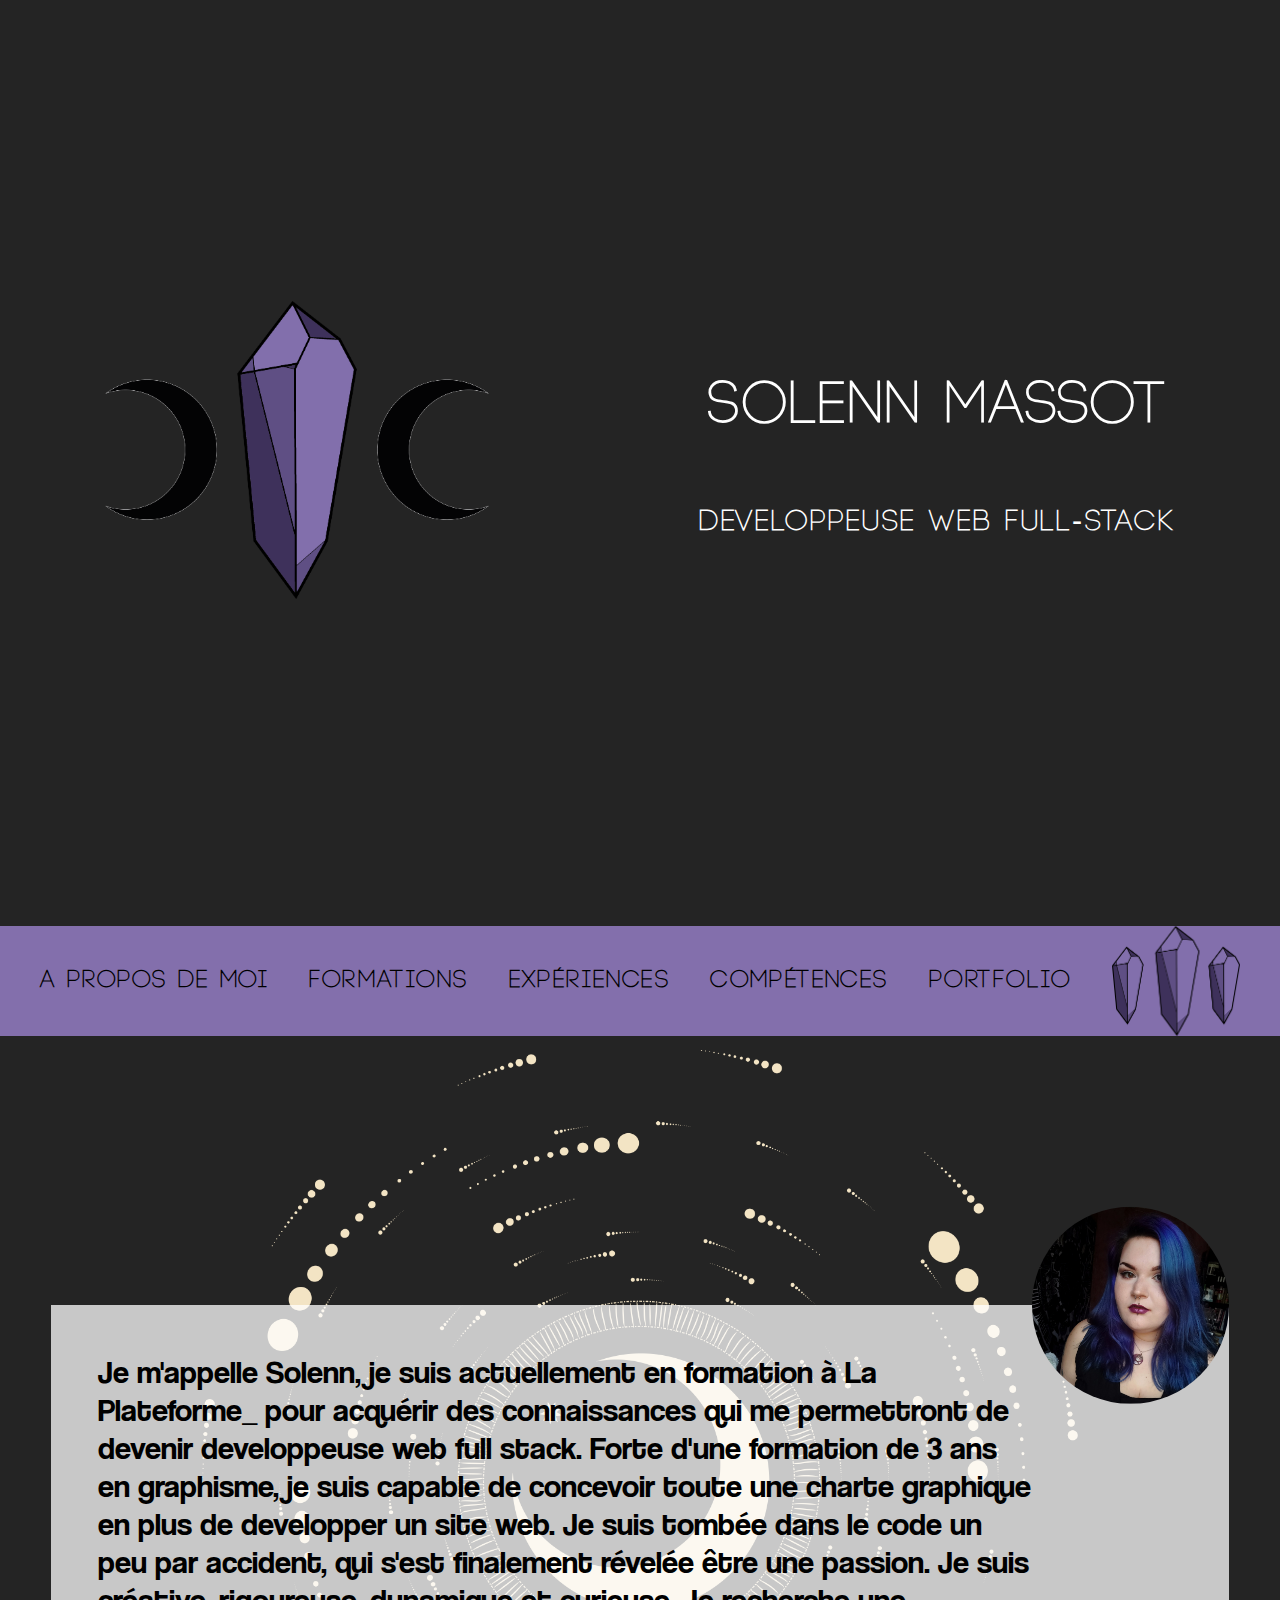
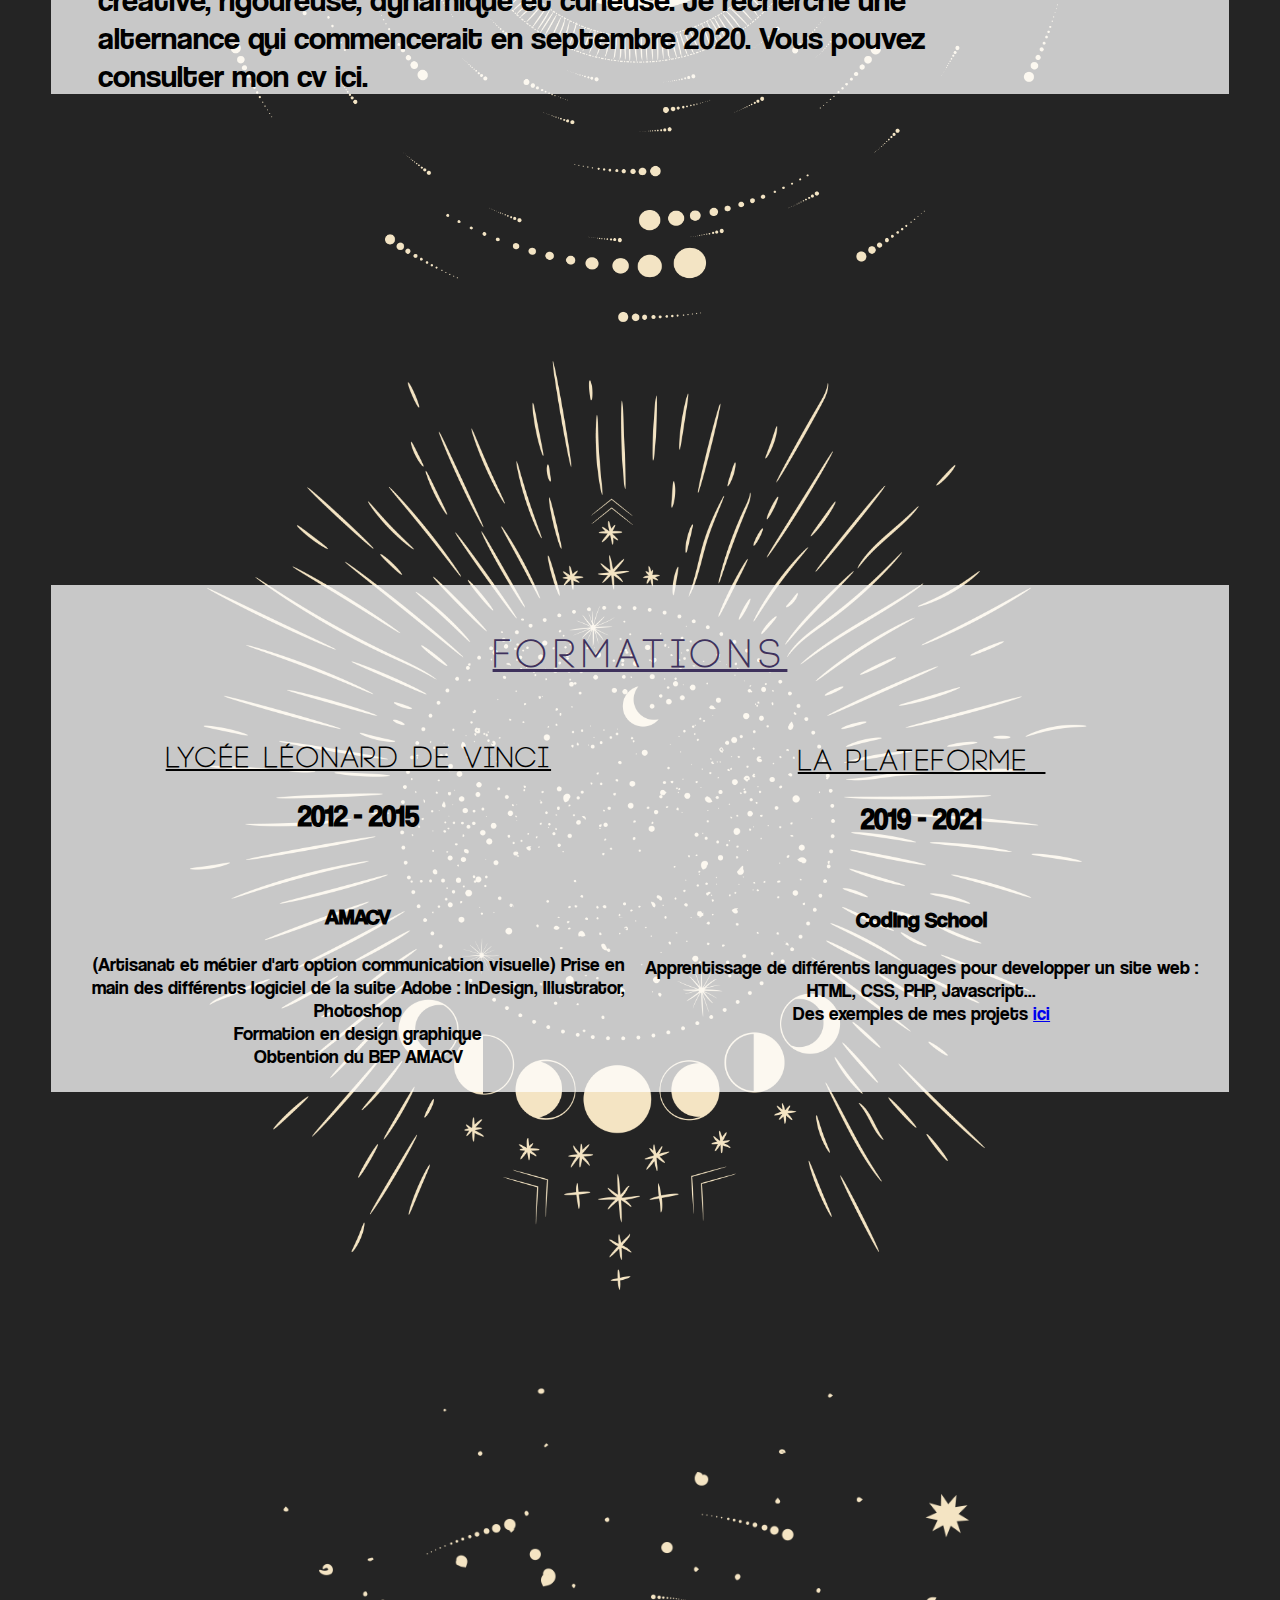
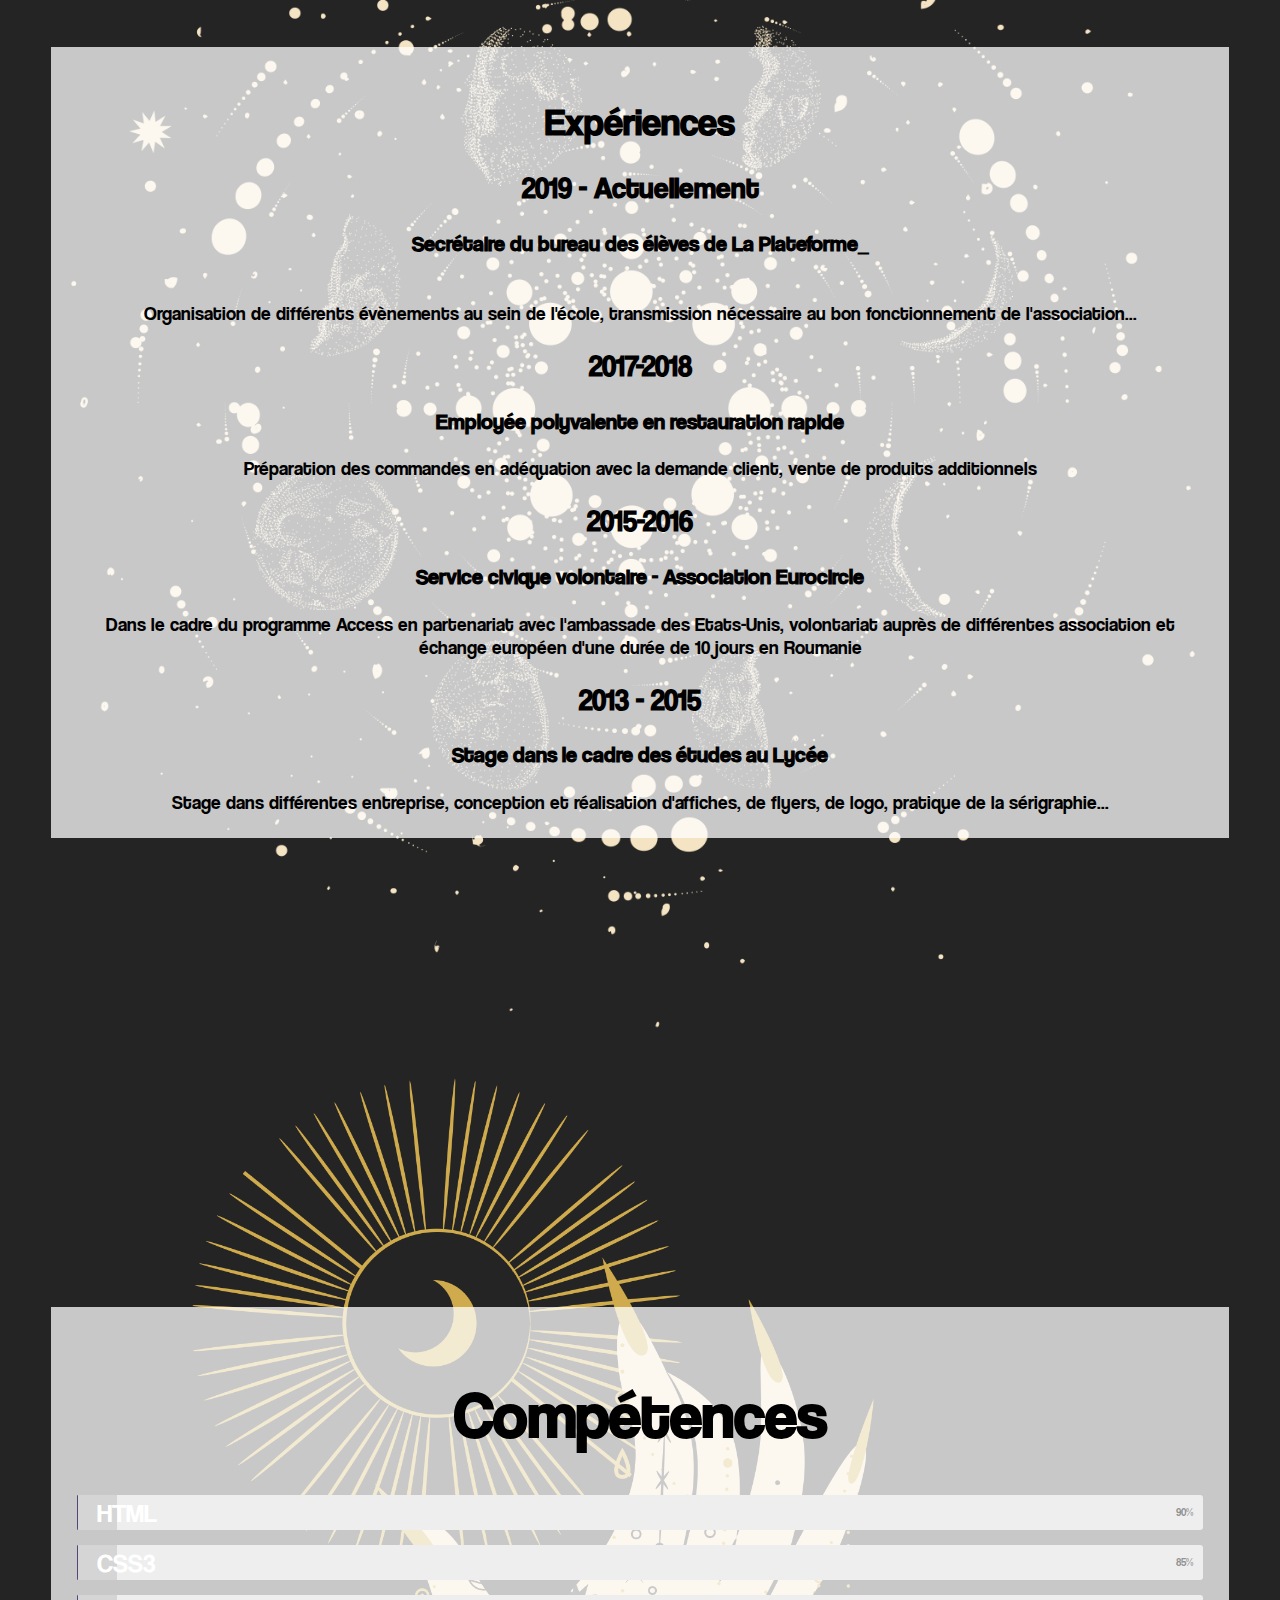
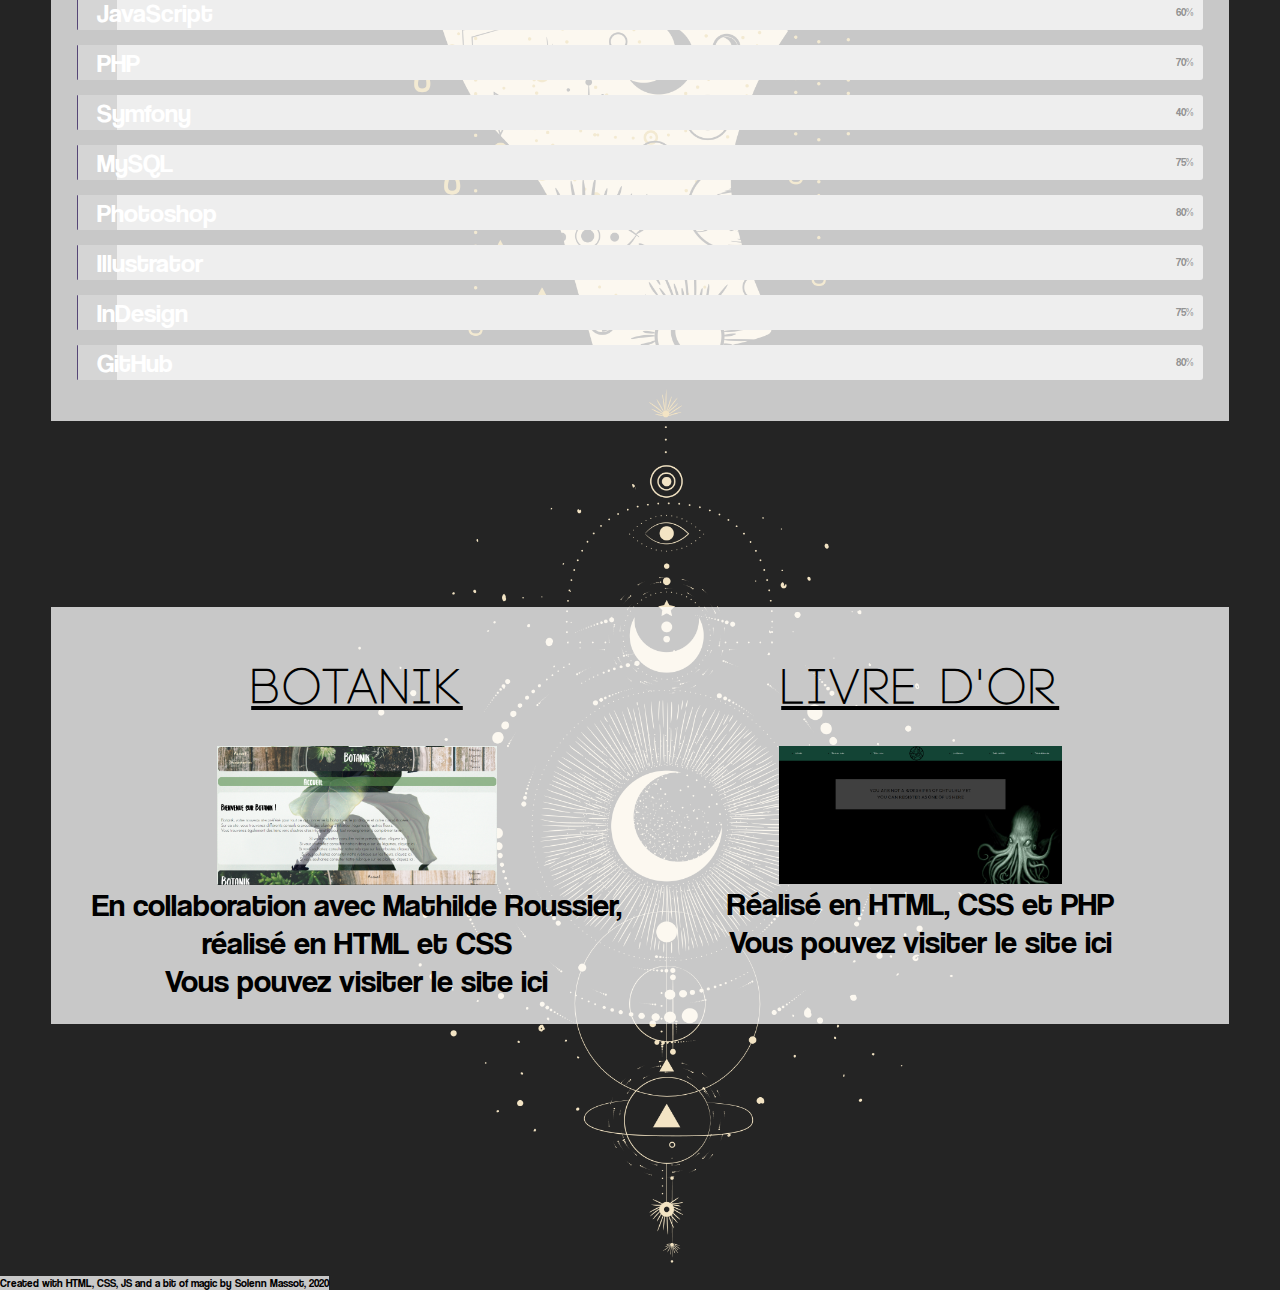
==== darkside.html @ 46f3d00c "//" ====
<html>

<head>
    <title>Solenn Massot</title>
    <link rel="stylesheet" type="text/css" href="style.css">
    <link rel="short icon" href="images/moon/moon.svg">
    <script type="text/javascript" src="https://code.jquery.com/jquery-3.4.1.js"></script>
    <script src="script.js"></script>
</head>

<body>
    <header>
        <nav id="menu-sticky">
            <a class="link-nav" href=#apropos>A propos de moi</a>
            <a class="link-nav" href=#formation>Formations</a>
            <a class="link-nav" href=#exp>Expériences</a>
            <a class="link-nav" href=#comps>Compétences</a>
            <a class="link-nav" href=#projet>Portfolio</a>
            <img class="img-nav" src="images/moon/cristaux.png" />
        </nav>
    </header>
    <main>
        <article id="presentation">
            <span id="t-pres">
                <h1>Solenn Massot</h1><br />
                Developpeuse web full-stack
            </span>
            <img id="img-pres" src="images/moon/cristal-et-lune.png" />
        </article>
        </article>
        <nav id="menu-nonsticky">
            <a class="link-nav" href=#apropos>A propos de moi</a>
            <a class="link-nav" href=#formation>Formations</a>
            <a class="link-nav" href=#exp>Expériences</a>
            <a class="link-nav" href=#comps>Compétences</a>
            <a class="link-nav" href=#projet>Portfolio</a>
            <img class="img-nav" src="images/moon/cristaux.png" />
        </nav>
        <div id="background-apropos">
        <div class="ancre" id="apropos"></div>
        
        <article id="a-propos">
            <div id="img">
            <img id="my" src="images/moon/myself.jpg" /><br />
            </div>
            <section class="section">
                <span class="text">
                    Je m'appelle Solenn, je suis actuellement en formation à La Plateforme_ pour acquérir des connaissances qui me permettront de devenir developpeuse web full stack.
                    Forte d'une formation de 3 ans en graphisme, je suis capable de concevoir toute une charte graphique en plus de developper un site web.
                    Je suis tombée dans le code un peu par accident, qui s'est finalement révelée être une passion. 
                    Je suis créative, rigoureuse, dynamique et curieuse.
                    Je recherche une alternance qui commencerait en septembre 2020.
                    Vous pouvez consulter mon cv <a href="cv-solenn-massot.pdf" class="link-text" target = "_blank">ici</a>.

                </span>
            </section>
        </article>
        </div>
        <div id="background-formation">
        <div class="ancre" id="formation"></div>
        <article id="formations">
            <h1 id="titre-formation">Formations</h1><br />
            <div id="div-formation">
                <section class="d-formation">
                    <h1 class="t-formation">Lycée Léonard De Vinci</h1>
                    <span>
                        <h2>2012 - 2015</h2><br />
                        <h3>AMACV</h3>(Artisanat et métier d'art option communication visuelle)
                        Prise en main des différents logiciel de la suite Adobe : InDesign, Illustrator, Photoshop<br />
                        Formation en design graphique<br />
                        Obtention du BEP AMACV<br />
                    </span>
                </section>
                <section class="d-formation">
                    <h1 class="t-formation">La Plateforme_</h1>
                    <span>
                        <h2>2019 - 2021</h2><br />
                        <h3>Coding School</h3>
                        Apprentissage de différents languages pour developper un site web : HTML, CSS, PHP, Javascript...<br />
                        Des exemples de mes projets <a href="#projet">ici</a>
                    </span>
                </section>
            </div>
        </article>
        </div>
        <div id="background-experiences">
        <div class="ancre" id="exp"></div>
        <article id="experience">
            <h1>Expériences</h1>
            <section class="s-exp">
                <span>
                    <h2>2019 - Actuellement</h2>
                    <h3>Secrétaire du bureau des élèves de La Plateforme_</h3><br />
                    Organisation de différents évènements au sein de l'école, transmission nécessaire au bon fonctionnement de l'association...
                </span>
            </section>
            <section class="s-exp">
                <span>
                    <h2>2017-2018</h2>
                    <h3>Employée polyvalente en restauration rapide</h3>
                    Préparation des commandes en adéquation avec la demande client, vente de produits additionnels
                </span>
            </section>
            <section class="s-exp">
                <span>
                    <h2>2015-2016</h2>
                    <h3>Service civique volontaire - Association Eurocircle</h3>
                    Dans le cadre du programme Access en partenariat avec l'ambassade des Etats-Unis, volontariat auprès de différentes association et échange européen d'une durée de 10 jours en Roumanie
                </span>
            </section>
            <section class="s-exp">
                <span>
                    <h2>2013 - 2015</h2>
                    <h3>Stage dans le cadre des études au Lycée </h3>
                    Stage dans différentes entreprise, conception et réalisation d'affiches, de flyers, de logo, pratique de la sérigraphie...
                </span>
            </section>
        </article>
        </div>
        <div id="background-competences">
        <div class="ancre" id="comps"></div>
        <article id="competence">
            <h1>Compétences</h1>
            <section class="comp-d">
                <div class="skillbar clearfix " data-percent="90%">
                    <div class="skillbar-title"><span>HTML</span></div>
                    <div class="skillbar-bar"></div>
                    <div class="skill-bar-percent">90%</div>
                </div>

                <div class="skillbar clearfix " data-percent="85%">
                    <div class="skillbar-title"><span>CSS3</span></div>
                    <div class="skillbar-bar"></div>
                    <div class="skill-bar-percent">85%</div>
                </div>

                <div class="skillbar clearfix " data-percent="60%">
                    <div class="skillbar-title"><span>JavaScript</span></div>
                    <div class="skillbar-bar"></div>
                    <div class="skill-bar-percent">60%</div>
                </div>

                <div class="skillbar clearfix " data-percent="70%">
                    <div class="skillbar-title"><span>PHP</span></div>
                    <div class="skillbar-bar"></div>
                    <div class="skill-bar-percent">70%</div>
                </div>

                <div class="skillbar clearfix " data-percent="40%">
                    <div class="skillbar-title"><span>Symfony</span></div>
                    <div class="skillbar-bar"></div>
                    <div class="skill-bar-percent">40%</div>
                </div>


                <div class="skillbar clearfix " data-percent="75%">
                    <div class="skillbar-title"><span>MySQL</span></div>
                    <div class="skillbar-bar"></div>
                    <div class="skill-bar-percent">75%</div>
                </div>

                <div class="skillbar clearfix " data-percent="80%">
                    <div class="skillbar-title"><span>Photoshop</span></div>
                    <div class="skillbar-bar"></div>
                    <div class="skill-bar-percent">80%</div>
                </div>

                <div class="skillbar clearfix " data-percent="70%">
                    <div class="skillbar-title"><span>Illustrator</span></div>
                    <div class="skillbar-bar"></div>
                    <div class="skill-bar-percent">70%</div>
                </div>

                <div class="skillbar clearfix " data-percent="75%">
                    <div class="skillbar-title"><span>InDesign</span></div>
                    <div class="skillbar-bar"></div>
                    <div class="skill-bar-percent">75%</div>
                </div>

                <div class="skillbar clearfix " data-percent="80%">
                    <div class="skillbar-title"><span>GitHub</span></div>
                    <div class="skillbar-bar"></div>
                    <div class="skill-bar-percent">80%</div>
                </div>
            </section>
        </article>
        </div>
        <div id="background-projet">
        <div class="ancre" id="projet"></div>
        <article id="portefolio">
            <section>
                <h1 class="t-formation">Botanik</h1>
                <img class="img-projet" src="images/moon/botanik.png">
                <br/>
                <span>En collaboration avec Mathilde Roussier, réalisé en HTML et CSS<br />
                    Vous pouvez visiter le site <a href="botanique/accueil.html" class="link-text" target = "_blank">ici</a></span><br />
                
            </section>
            <section>
                <h1 class="t-formation">Livre d'or</h1>
                <img class="img-projet" src="images/moon/livre-ot.png">
</br>
                <span>Réalisé en HTML, CSS et PHP<br />
                    Vous pouvez visiter le site <a href="livre-or/index.php" class="link-text" target = "_blank">ici</a></span><br />
                
            </section>

        </article>
        </div>
    </main>
</body>
<footer>
    <span id="footer">Created with HTML, CSS, JS and a bit of magic by Solenn Massot, 2020</span>
</footer>

</html>
---- style.css ----
@font-face {
    font-family: 'gtitre';
    src: url('font/code.otf') format('OpenType');
    font-weight: normal;
    font-style: normal;
}
@font-face {
    font-family: 'texte';
    src: url('font/coolvetica.ttf') format('TrueType');
    font-weight: normal;
    font-style: normal;
}
@font-face {
    font-family: 'ptitre';
    src: url('font/Square.ttf') format('TrueType');
    font-weight: normal;
    font-style: normal;
}
/* Color :
    dark purple : #3e315c
    medium purple : #604f85
    light purple : #836fac*/
/*-----------GENERAL----------*/
html{
    scroll-behavior: smooth;
}
body{
    margin: 0 ;
    background-color: rgb(36, 36, 36);
    width: 100%;
}
/*-------NAV---------*/
#menu-sticky{
    background-color: #836fac;
    z-index:1;
    position: fixed;
    display: flex;
    flex-direction: row;
    justify-content: space-evenly;
    width: 100%;
    align-items: center;
}
#menu-nonsticky{
    background-color: #836fac;
    display: flex;
    flex-direction: row;
    justify-content: space-evenly;
    width: 100%;
    align-items: center;
}
.link-nav{
    font-family: 'gtitre';
    text-decoration: none;
    color:black;
    font-size: 150%;
    font-weight: bolder;
    letter-spacing: 0.1em;
}   
.link-nav:hover{
    text-decoration: underline;
}
.img-nav{
    width: 10%;
}
/*--------PRESENTATION--------*/
#presentation{
    z-index: 2;
    position: relative;
    font-family: 'gtitre';
    font-size: 180%;
    color:white;
    font-weight: bolder;
    letter-spacing: 0.1em;
    display: flex;
    flex-direction: row-reverse;
    justify-content: space-around;
    padding-bottom: 2%;
    width: 100%;
    align-items: center;
    background-color: rgb(36, 36, 36);
    text-align:center;
    height: 100%;
}
#t-pres{
    margin-top : -2%;
}
#img-pres{
    width: 30%;
}
#my{
    max-width: 100%;
    max-height: auto;
    border-radius: 50%;
    transform: translateY(-50%);
}
#img{
    max-height: 20%;
}
/*-----------ANCRES---------*/
.ancre{
    height: 20%;
    visibility: hidden;
    margin:0;
}
/*-----------A-PROPOS---------*/
#a-propos{
    background-color: rgba(255, 255, 255, 0.75);
    display: flex;
    flex-direction: row-reverse;
    justify-content: space-between;
    margin-right: 4%;
    margin-left: 4%;
    margin-top: 7%;
    margin-bottom: 7%;
}
.text{
    font-family: 'texte';
    font-size: 200%;
    text-align: left;
}
.section{
    padding-top: 4%;
    padding-left: 4%;
}
#background-apropos{
    background-image: url("images/moon/gr5.png");
    background-size: contain;
    background-repeat: no-repeat;
    background-position: center;
    height: 100%;
}
/*---------------FORMATION------------*/
#formations{
    background-color: rgba(255, 255, 255, 0.75);
    margin-right: 4%;
    margin-left: 4%;
    margin-top: 4%;
    padding: 2%;
    text-align: center;
    font-family: 'texte';
    font-size: 120%;
}
#div-formation{
    display: flex;
    justify-content: space-between;
}
#titre-formation{
    font-family: 'gtitre';
    font-size: 200%;
    color:#3e315c;
    text-decoration: underline;
    letter-spacing: 0.2em;
}
.d-formation{
    width: 50%;
}
.t-formation{
    font-family: 'gtitre';
    font-size: 150%;
    text-decoration: underline;
    letter-spacing: 0.1em;
}
#background-formation{
    background-image: url("images/moon/18.png");
    background-size: contain;
    background-repeat: no-repeat;
    background-position: center;
    height: 110%;
}
/*-----------EXPERIENCE-------------*/
#experience{
    background-color: rgba(255, 255, 255, 0.75);
    margin-right: 4%;
    margin-left: 4%;
    margin-top: 4%;
    padding: 2%;
    text-align: center;
    font-family: 'texte';
    font-size: 120%;
}
#background-experiences{
    background-image: url("images/moon/14.png");
    background-size: contain;
    background-repeat: no-repeat;
    background-position: center;
    height: 150%;
}
/*---------------COMPETENCES----------*/
#competence{
    background-color: rgba(255, 255, 255, 0.75);
    margin-right: 4%;
    margin-left: 4%;
    margin-top: 4%;
    padding: 2%;
    text-align: center;
    font-family: 'texte';
    font-size: 200%;
}
.compe{
    display:flex;
    flex-direction: row;
    justify-content: space-between;
    align-self: flex-start;
    margin-right:auto;
    margin-left:auto;
    margin-bottom: 1%;
    margin-top: 1%;
}
.skillbar {
	position:relative;
	display:block;
	margin-bottom:15px;
	width:100%;
	background:#eee;
	height:35px;
	border-radius:3px;
	-moz-border-radius:3px;
	-webkit-border-radius:3px;
	-webkit-transition:0.4s linear;
	-moz-transition:0.4s linear;
	-ms-transition:0.4s linear;
	-o-transition:0.4s linear;
	transition:0.4s linear;
	-webkit-transition-property:width, background-color;
	-moz-transition-property:width, background-color;
	-ms-transition-property:width, background-color;
	-o-transition-property:width, background-color;
	transition-property:width, background-color;
}

.skillbar-title {
	position:absolute;
	top:0;
	left:0;
    width:1px;
	font-size:0.8em;
	color:#ffffff;
	background-color:#604f85;
	-webkit-border-top-left-radius:3px;
	-webkit-border-bottom-left-radius:4px;
	-moz-border-radius-topleft:3px;
	-moz-border-radius-bottomleft:3px;
	border-top-left-radius:3px;
	border-bottom-left-radius:3px;
}

.skillbar-title span {
	display:block;
	background:rgba(0, 0, 0, 0.1);
	padding:0 20px;
	height:35px;
	line-height:35px;
	-webkit-border-top-left-radius:3px;
	-webkit-border-bottom-left-radius:3px;
	-moz-border-radius-topleft:3px;
	-moz-border-radius-bottomleft:3px;
	border-top-left-radius:3px;
	border-bottom-left-radius:3px;
}

.skillbar-bar {
	height:35px;
	width:0px;
	background: linear-gradient(90deg, rgba(80,67,108,1) 0%, rgba(176,154,219,1) 100%);
	border-radius:3px;
	-moz-border-radius:3px;
	-webkit-border-radius:3px;
}

.skill-bar-percent {
	position:absolute;
	right:10px;
	top:0;
	font-size:11px;
	height:35px;
	line-height:35px;
	color:#ffffff;
	color:rgba(0, 0, 0, 0.4);
}
#background-competences{
    background-image: url("images/moon/20.png");
    background-size: contain;
    background-repeat: no-repeat;
    background-position: center;
    height: 100%;
}
/*------------PORTFOLIO--------*/
#portefolio{
    display:flex;
    flex-direction: row;
    background-color: rgba(255, 255, 255, 0.75);
    margin-right: 4%;
    margin-left: 4%;
    margin-top: 4%;
    padding: 2%;
    text-align: center;
    font-family: 'texte';
    font-size: 200%;
}
.img-projet{
    width: 50%;
}
#background-projet{
    background-image: url("images/moon/apr1.png");
    background-size: contain;
    background-repeat: no-repeat;
    background-position: center;
    height: 100%;
}
/*-----------FOOTER-----------*/
#footer{
    background-color: rgba(255, 255, 255, 0.75);
    margin-top: 30%;
    text-align: center;
    font-family: 'texte';
    font-size: 70%;
    width: 100%;
}
.link-text{
    text-decoration: none;
    color: black;
}
.link-text:hover{
    text-decoration: underline;
    color: #3e315c;
}
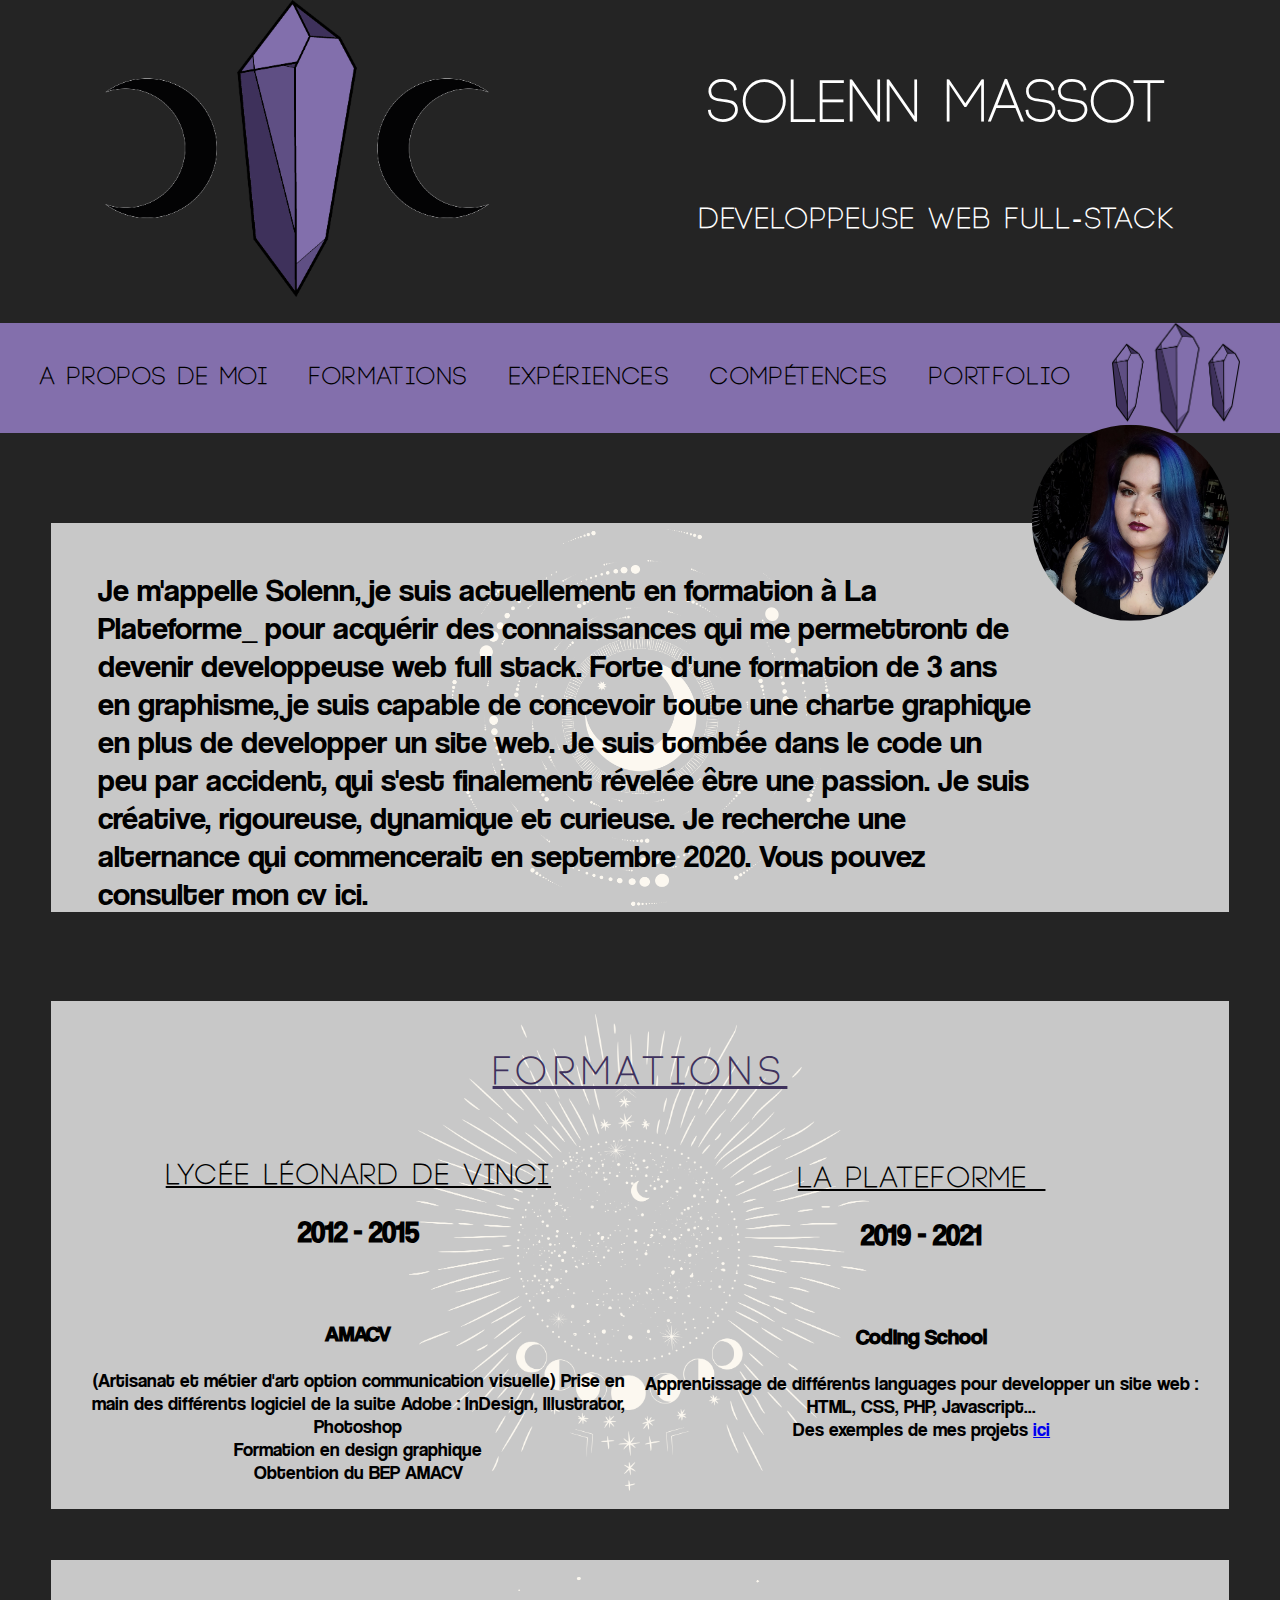
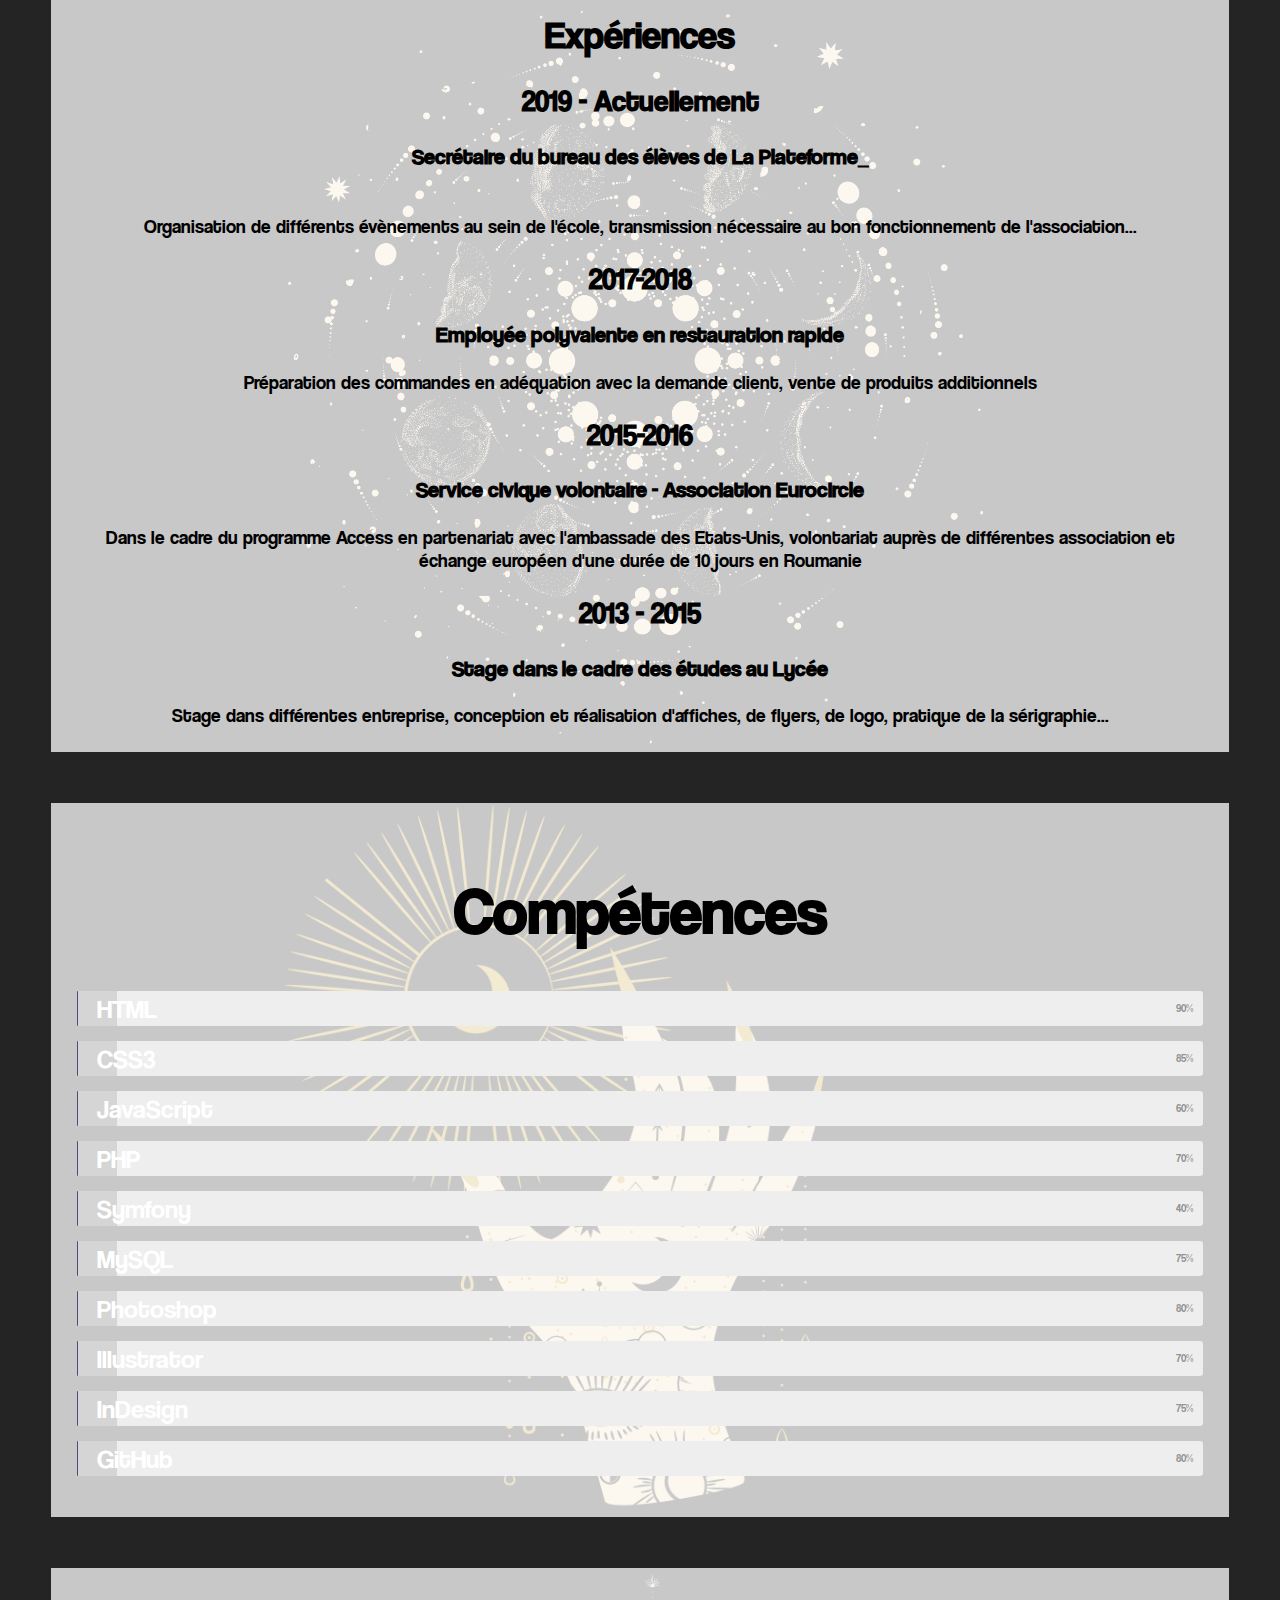
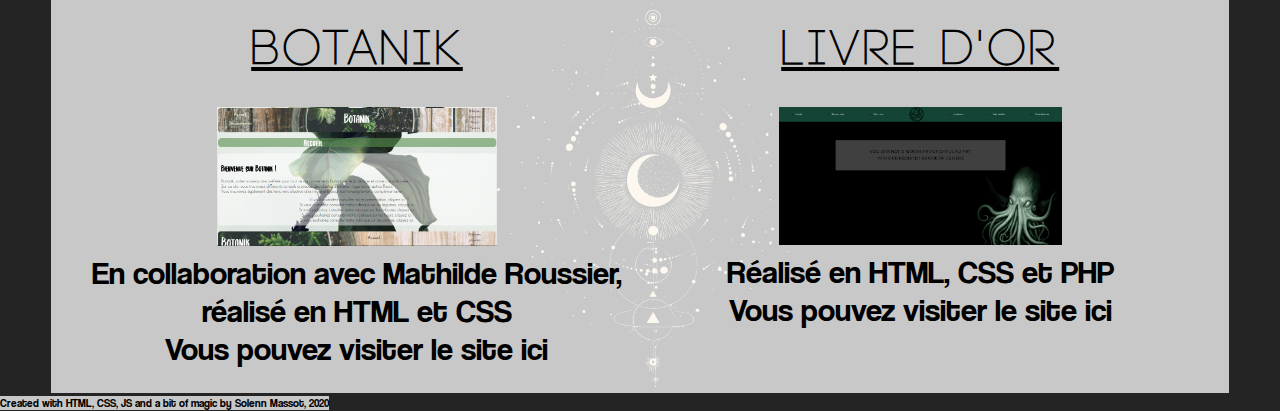
==== commit 12478b9f: "//" ====
--- a/darkside.html
+++ b/darkside.html
@@ -1,6 +1,9 @@
-<html>
+<!DOCTYPE html>
+<html lang="fr">
 
 <head>
+    <meta charset="UTF-8">
+    <meta name="viewport" content="width=device-width, initial-scale=1.0">
     <title>Solenn Massot</title>
     <link rel="stylesheet" type="text/css" href="style.css">
     <link rel="short icon" href="images/moon/moon.svg">
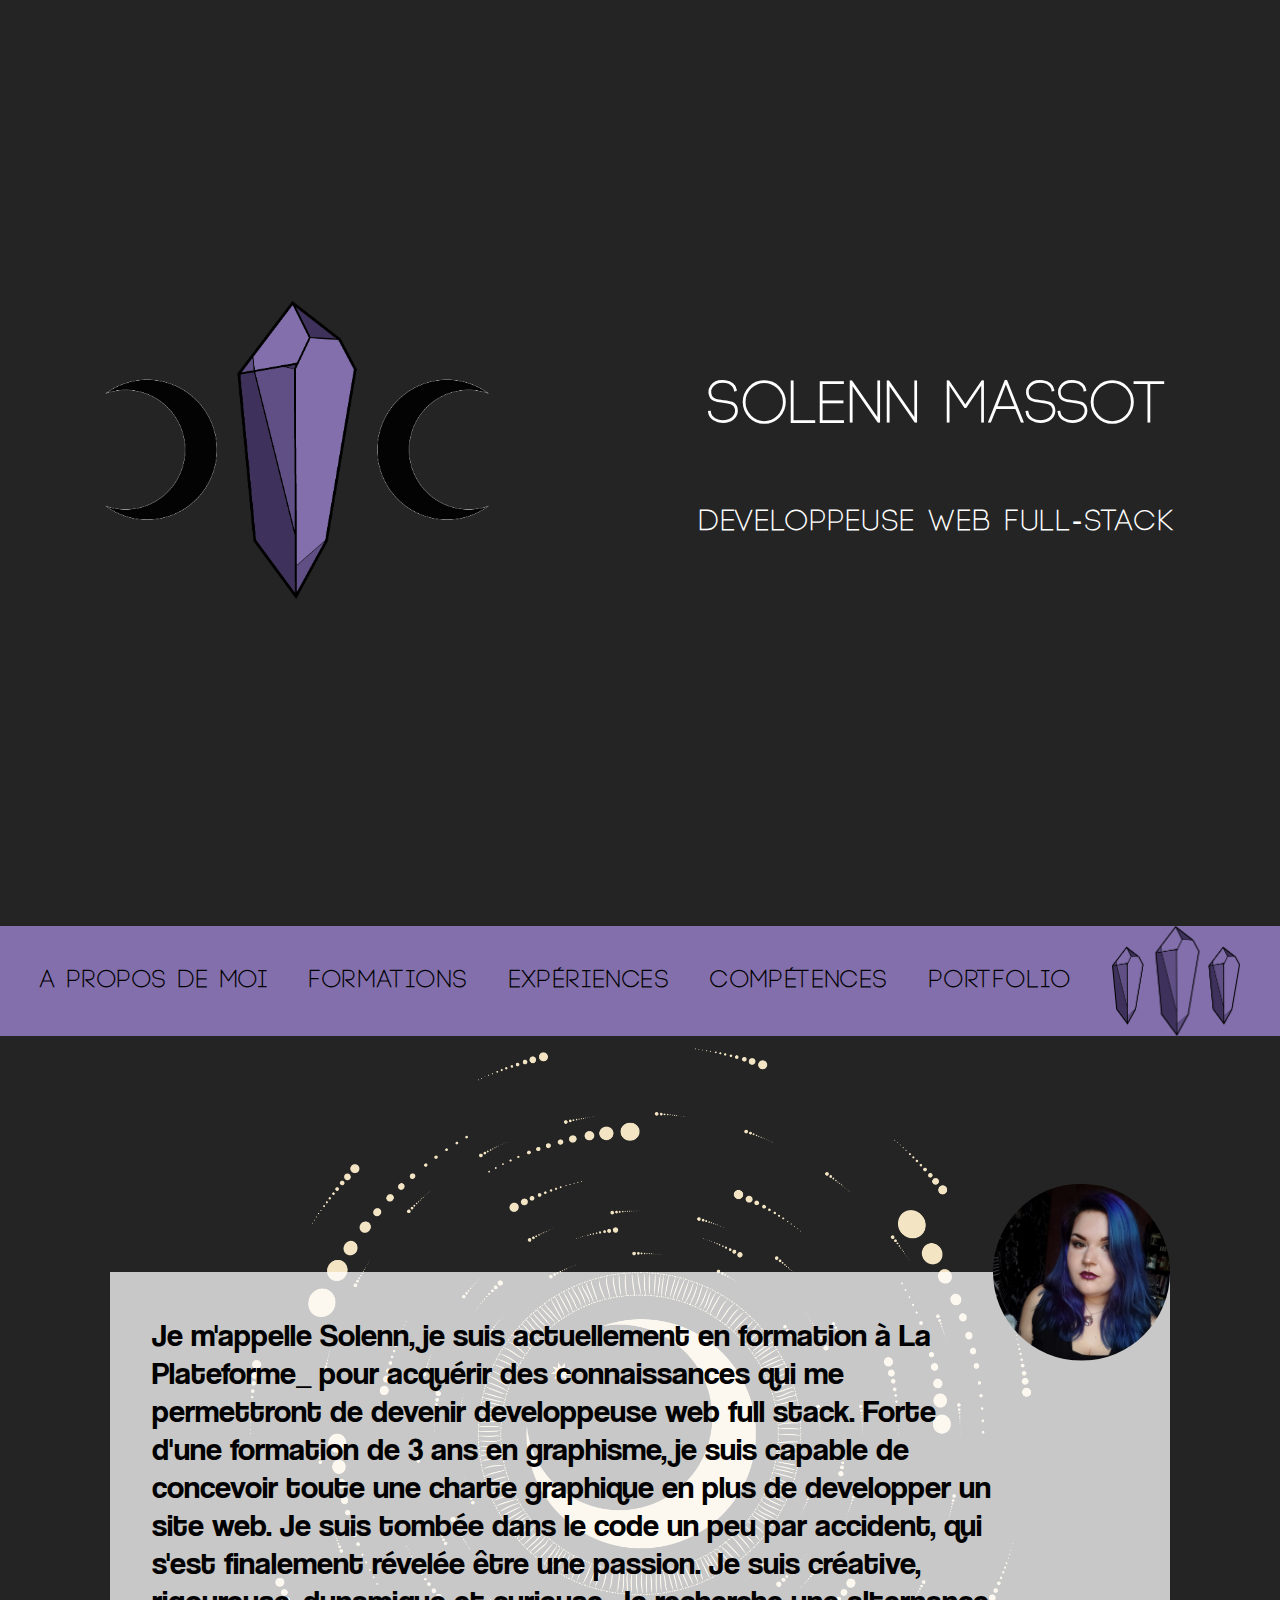
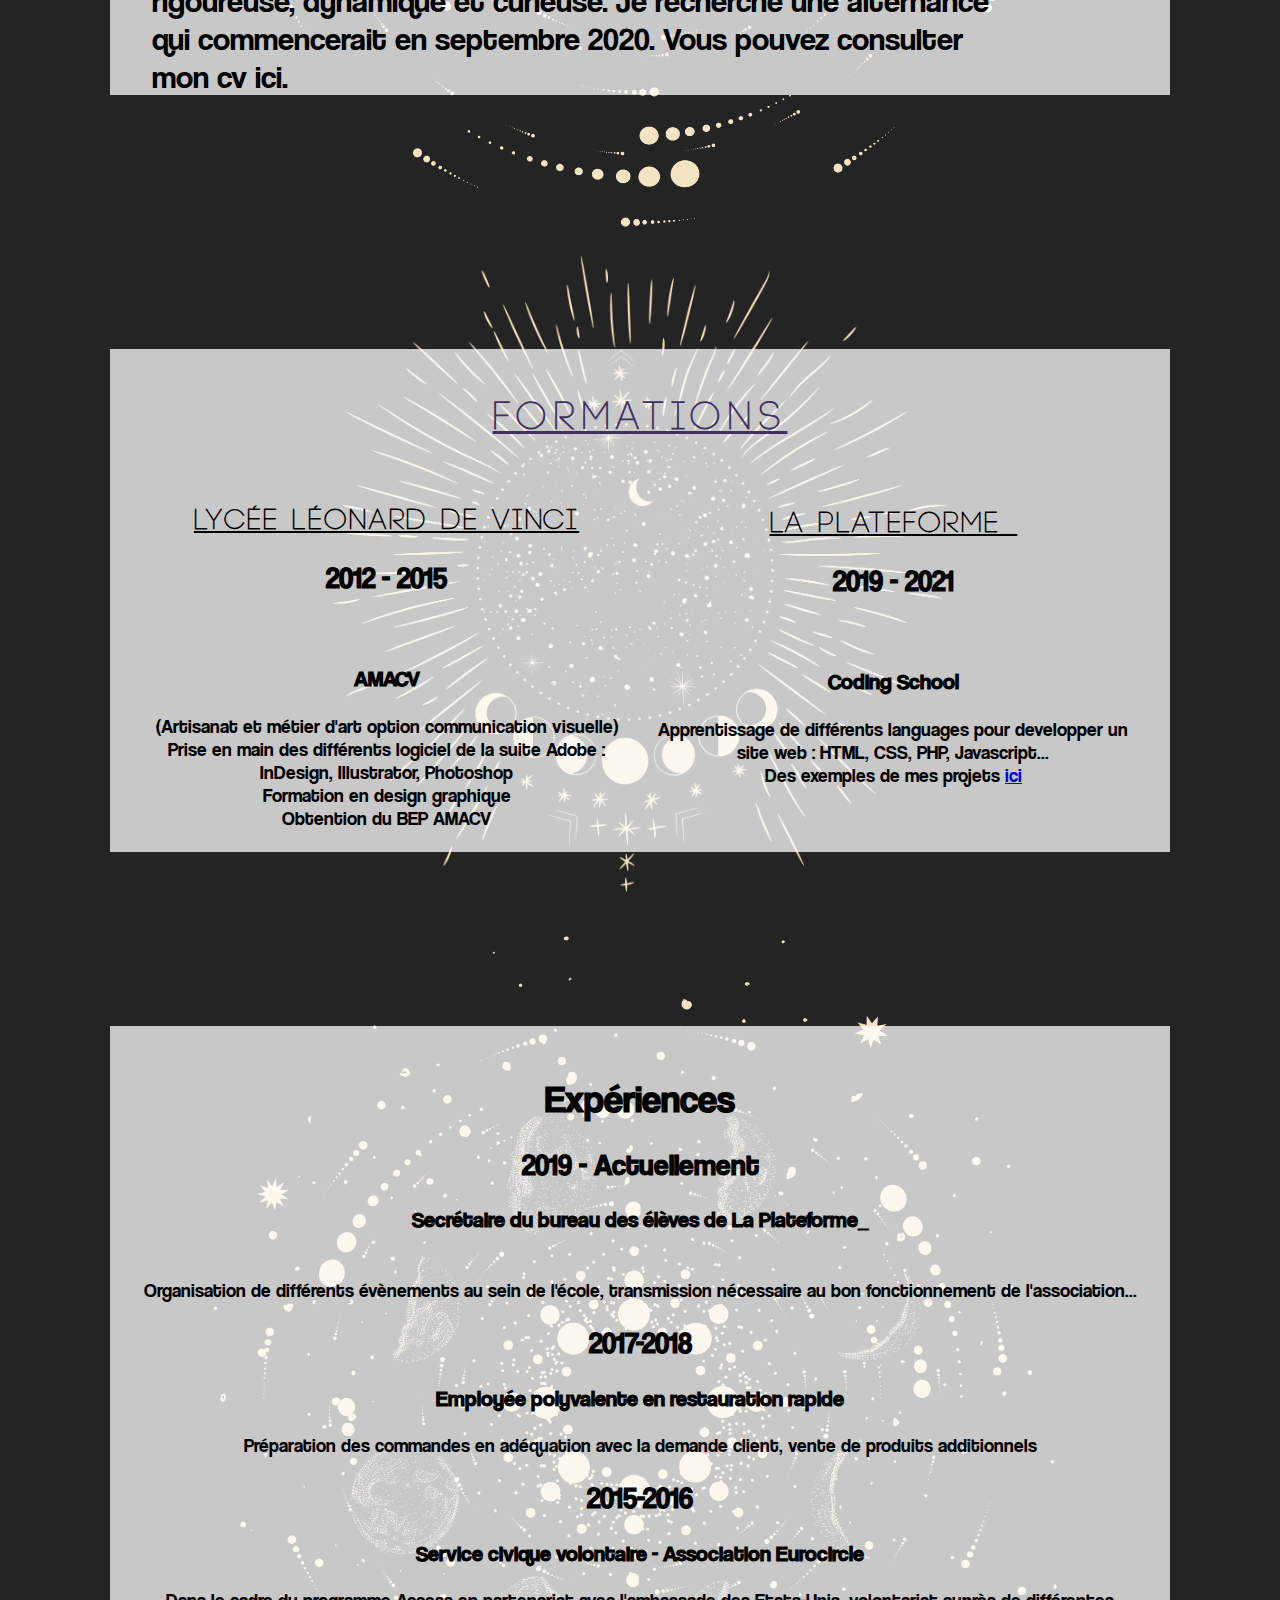
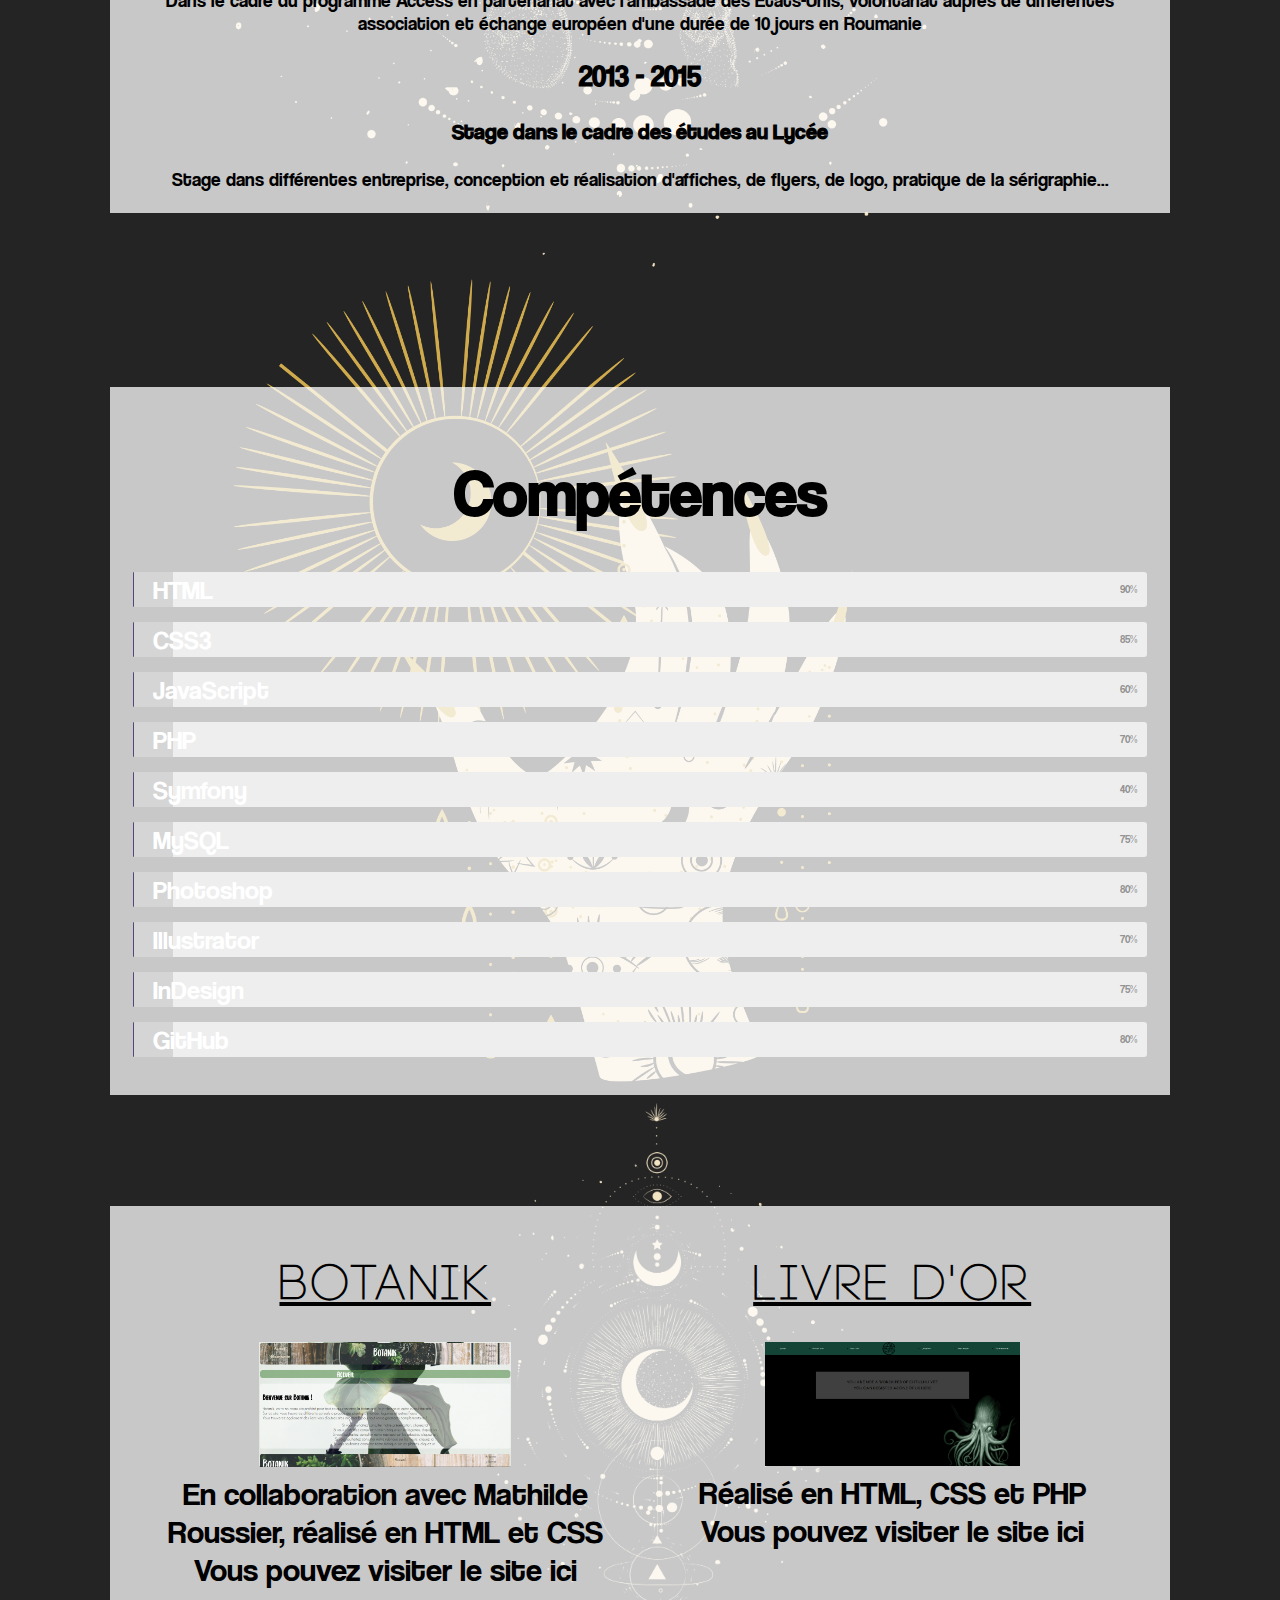
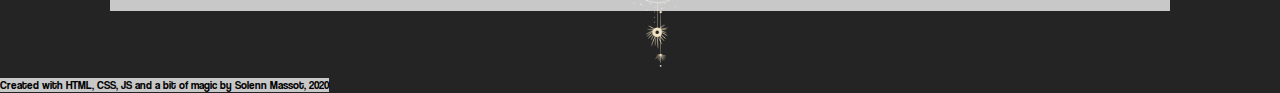
==== commit a911eb6a: "//" ====
--- a/style.css
+++ b/style.css
@@ -79,7 +79,7 @@
     align-items: center;
     background-color: rgb(36, 36, 36);
     text-align:center;
-    height: 100%;
+    height: 100vh;
 }
 #t-pres{
     margin-top : -2%;
@@ -110,7 +110,7 @@
     justify-content: space-between;
     margin-right: 4%;
     margin-left: 4%;
-    margin-top: 7%;
+    margin-top: 15%;
     margin-bottom: 7%;
 }
 .text{
@@ -127,7 +127,8 @@
     background-size: contain;
     background-repeat: no-repeat;
     background-position: center;
-    height: 100%;
+    height: 150%;
+    padding: 5%;
 }
 /*---------------FORMATION------------*/
 #formations{
@@ -166,6 +167,7 @@
     background-repeat: no-repeat;
     background-position: center;
     height: 110%;
+    padding: 5%;
 }
 /*-----------EXPERIENCE-------------*/
 #experience{
@@ -184,6 +186,7 @@
     background-repeat: no-repeat;
     background-position: center;
     height: 150%;
+    padding: 5%;
 }
 /*---------------COMPETENCES----------*/
 #competence{
@@ -283,6 +286,9 @@
     background-repeat: no-repeat;
     background-position: center;
     height: 100%;
+    padding-top: 5%;
+    padding-right: 5%;
+    padding-left: 5%;
 }
 /*------------PORTFOLIO--------*/
 #portefolio{
@@ -306,6 +312,7 @@
     background-repeat: no-repeat;
     background-position: center;
     height: 100%;
+    padding: 5%;
 }
 /*-----------FOOTER-----------*/
 #footer{
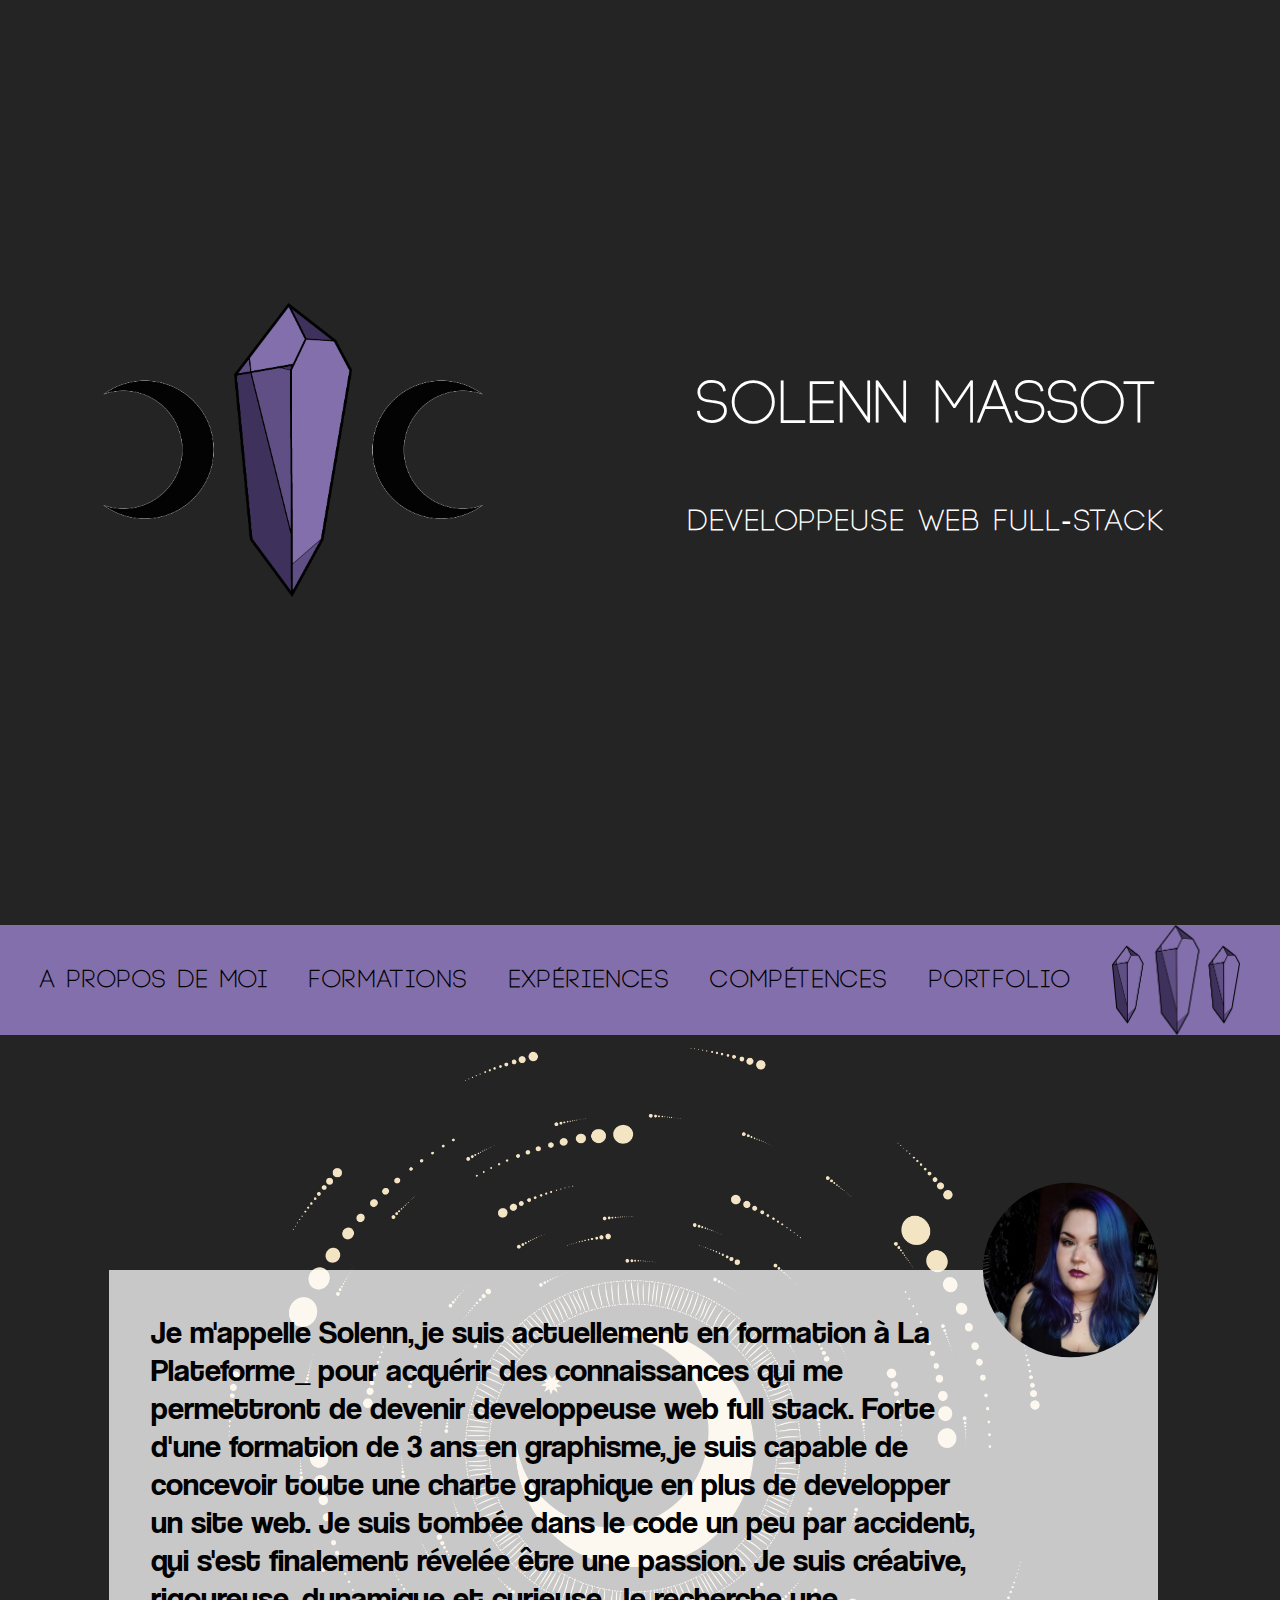
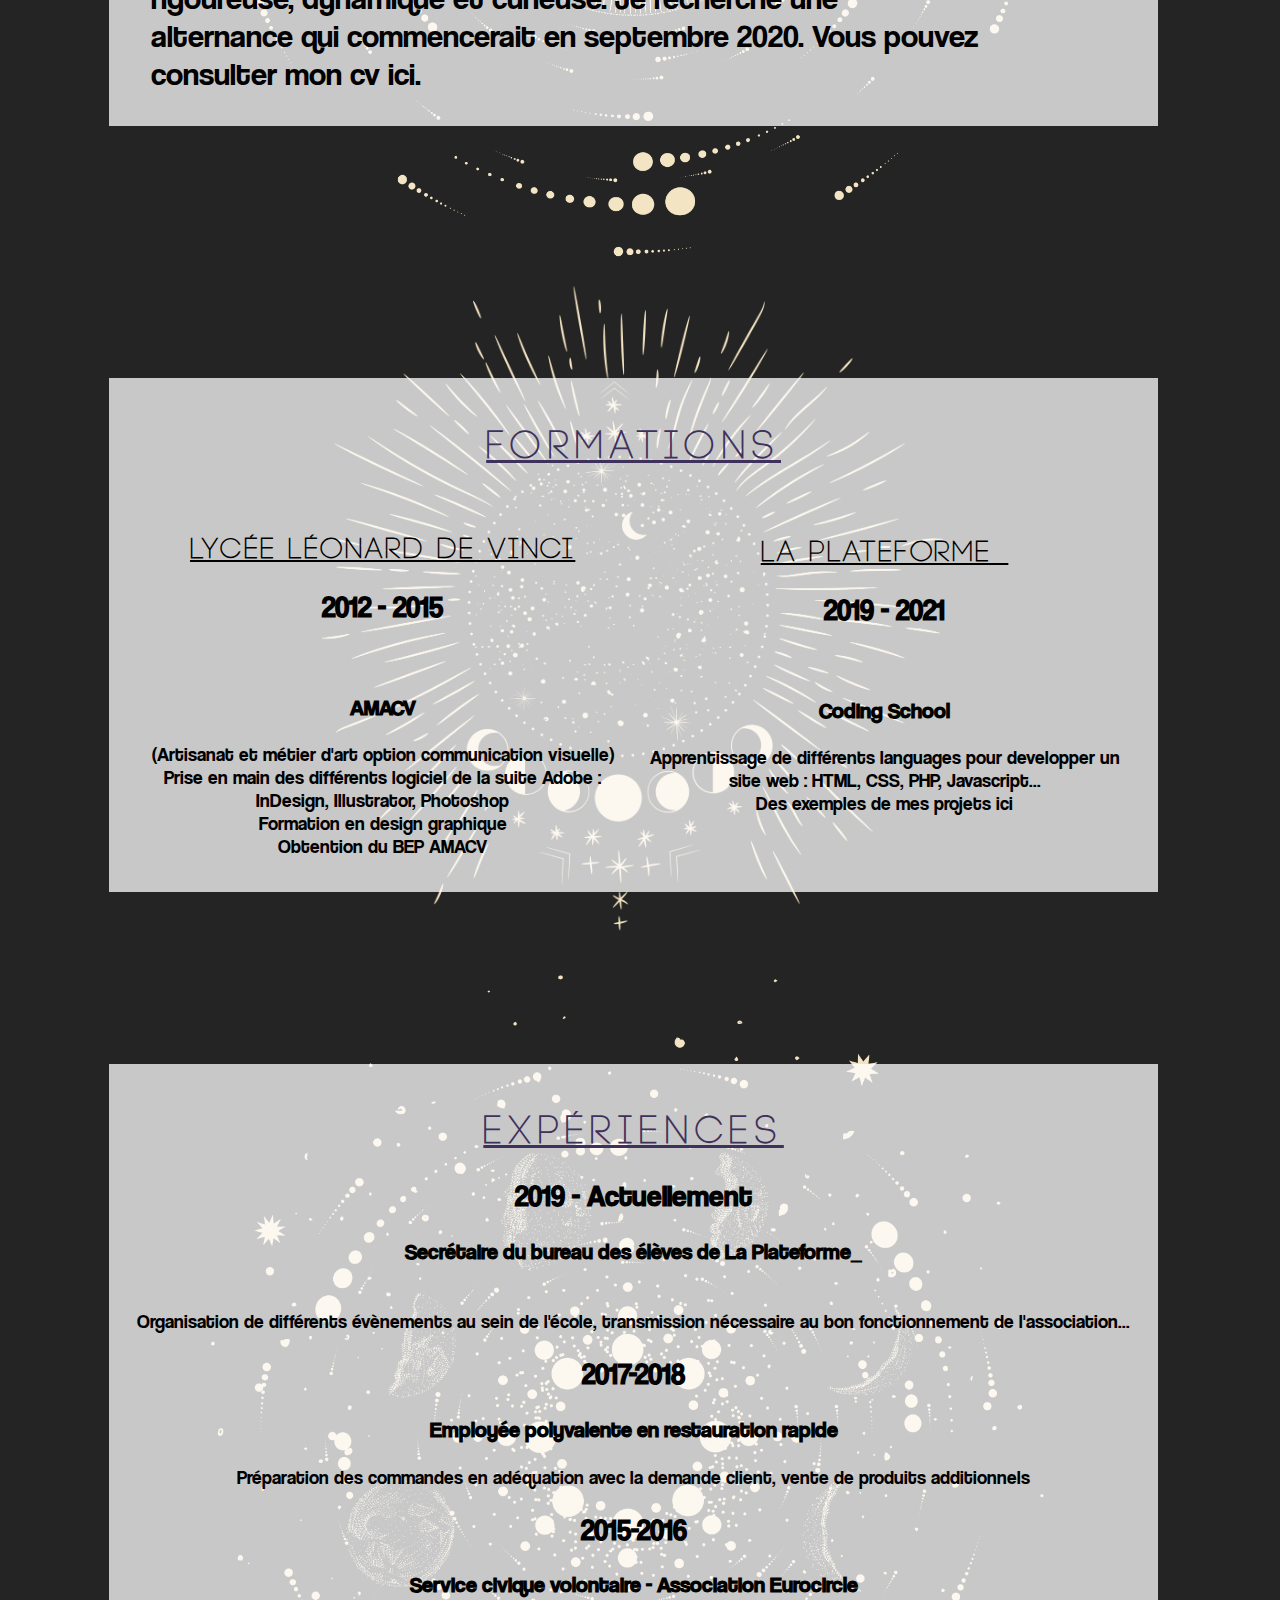
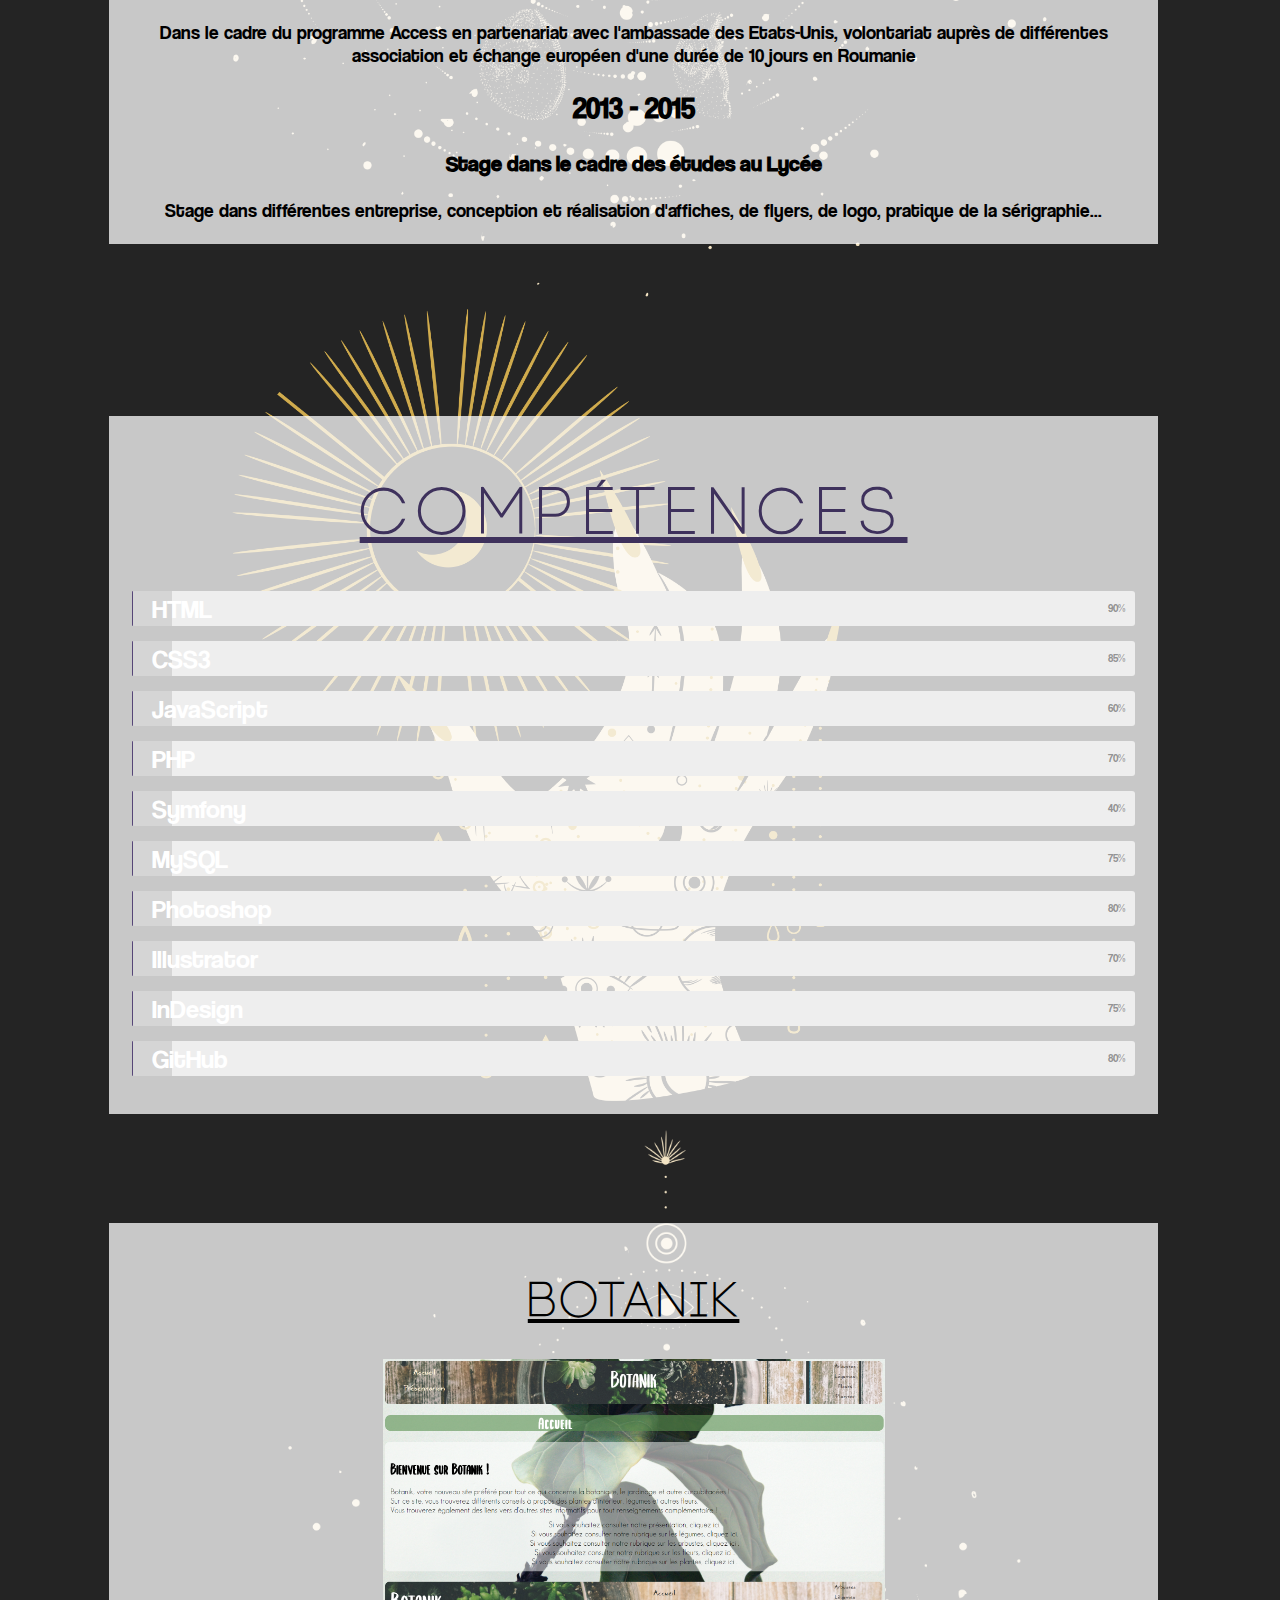
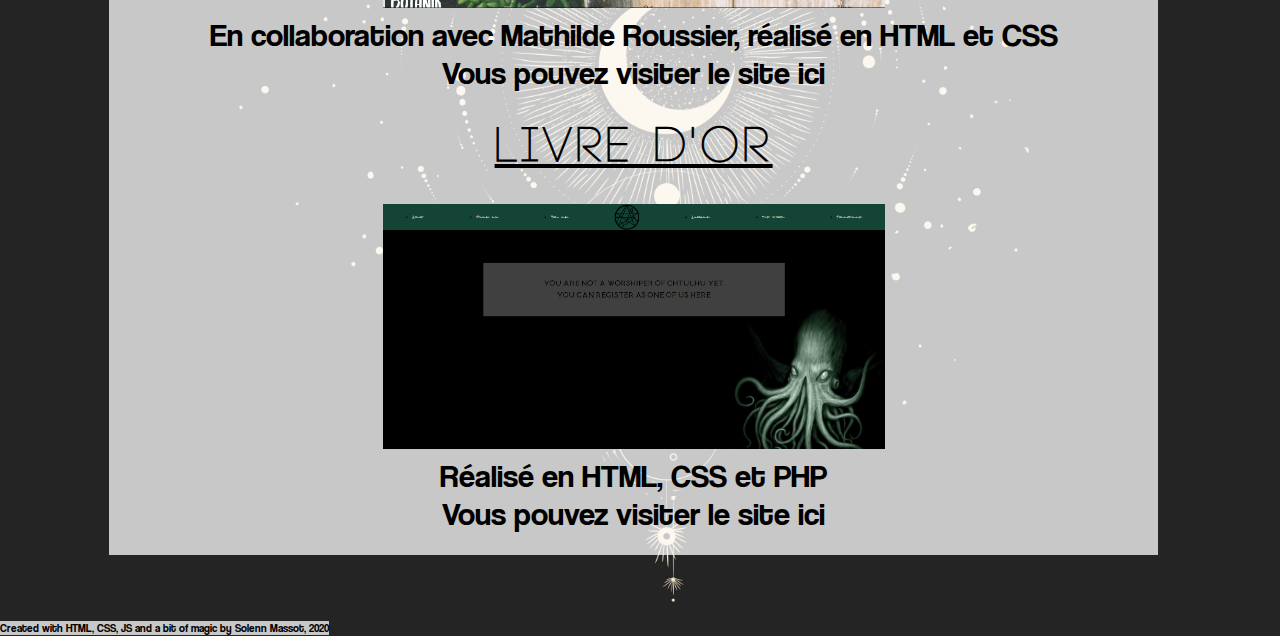
==== commit 4bc043d9: "//mais la version mobile ?" ====
--- a/darkside.html
+++ b/darkside.html
@@ -13,14 +13,6 @@
 
 <body>
     <header>
-        <nav id="menu-sticky">
-            <a class="link-nav" href=#apropos>A propos de moi</a>
-            <a class="link-nav" href=#formation>Formations</a>
-            <a class="link-nav" href=#exp>Expériences</a>
-            <a class="link-nav" href=#comps>Compétences</a>
-            <a class="link-nav" href=#projet>Portfolio</a>
-            <img class="img-nav" src="images/moon/cristaux.png" />
-        </nav>
     </header>
     <main>
         <article id="presentation">
@@ -31,7 +23,7 @@
             <img id="img-pres" src="images/moon/cristal-et-lune.png" />
         </article>
         </article>
-        <nav id="menu-nonsticky">
+        <nav id="menu" class="menu-nonsticky">
             <a class="link-nav" href=#apropos>A propos de moi</a>
             <a class="link-nav" href=#formation>Formations</a>
             <a class="link-nav" href=#exp>Expériences</a>
@@ -54,15 +46,15 @@
                     Je suis créative, rigoureuse, dynamique et curieuse.
                     Je recherche une alternance qui commencerait en septembre 2020.
                     Vous pouvez consulter mon cv <a href="cv-solenn-massot.pdf" class="link-text" target = "_blank">ici</a>.
-
-                </span>
-            </section>
-        </article>
-        </div>
+                </span>
+                
+            </section>
+        </article>
+        </div>
+        <div class="ancre" id="formation"></div>
         <div id="background-formation">
-        <div class="ancre" id="formation"></div>
         <article id="formations">
-            <h1 id="titre-formation">Formations</h1><br />
+            <h1 class="titre-formation">Formations</h1><br />
             <div id="div-formation">
                 <section class="d-formation">
                     <h1 class="t-formation">Lycée Léonard De Vinci</h1>
@@ -80,7 +72,7 @@
                         <h2>2019 - 2021</h2><br />
                         <h3>Coding School</h3>
                         Apprentissage de différents languages pour developper un site web : HTML, CSS, PHP, Javascript...<br />
-                        Des exemples de mes projets <a href="#projet">ici</a>
+                        Des exemples de mes projets <a href="#projet" class="link-text">ici</a>
                     </span>
                 </section>
             </div>
@@ -89,7 +81,7 @@
         <div id="background-experiences">
         <div class="ancre" id="exp"></div>
         <article id="experience">
-            <h1>Expériences</h1>
+            <h1 class="titre-formation">Expériences</h1>
             <section class="s-exp">
                 <span>
                     <h2>2019 - Actuellement</h2>
@@ -123,7 +115,7 @@
         <div id="background-competences">
         <div class="ancre" id="comps"></div>
         <article id="competence">
-            <h1>Compétences</h1>
+            <h1 class="titre-formation">Compétences</h1>
             <section class="comp-d">
                 <div class="skillbar clearfix " data-percent="90%">
                     <div class="skillbar-title"><span>HTML</span></div>
--- a/style.css
+++ b/style.css
@@ -27,26 +27,22 @@
 body{
     margin: 0 ;
     background-color: rgb(36, 36, 36);
-    width: 100%;
+    width: 99vw;
 }
 /*-------NAV---------*/
-#menu-sticky{
-    background-color: #836fac;
-    z-index:1;
-    position: fixed;
-    display: flex;
-    flex-direction: row;
-    justify-content: space-evenly;
-    width: 100%;
-    align-items: center;
-}
-#menu-nonsticky{
+
+.menu-nonsticky{
     background-color: #836fac;
     display: flex;
     flex-direction: row;
     justify-content: space-evenly;
-    width: 100%;
+    width: 100vw;
     align-items: center;
+    position: -webkit-sticky;
+    position: sticky;
+    top: -1px;
+    z-index: 2;
+
 }
 .link-nav{
     font-family: 'gtitre';
@@ -98,7 +94,7 @@
 }
 /*-----------ANCRES---------*/
 .ancre{
-    height: 20%;
+    height: 100%;
     visibility: hidden;
     margin:0;
 }
@@ -112,6 +108,7 @@
     margin-left: 4%;
     margin-top: 15%;
     margin-bottom: 7%;
+    padding-bottom: 3%;
 }
 .text{
     font-family: 'texte';
@@ -140,12 +137,14 @@
     text-align: center;
     font-family: 'texte';
     font-size: 120%;
+    padding-bottom : 3%;
 }
 #div-formation{
     display: flex;
     justify-content: space-between;
-}
-#titre-formation{
+    flex-wrap: wrap;
+}
+.titre-formation{
     font-family: 'gtitre';
     font-size: 200%;
     color:#3e315c;
@@ -302,6 +301,7 @@
     text-align: center;
     font-family: 'texte';
     font-size: 200%;
+    flex-wrap: wrap;
 }
 .img-projet{
     width: 50%;
